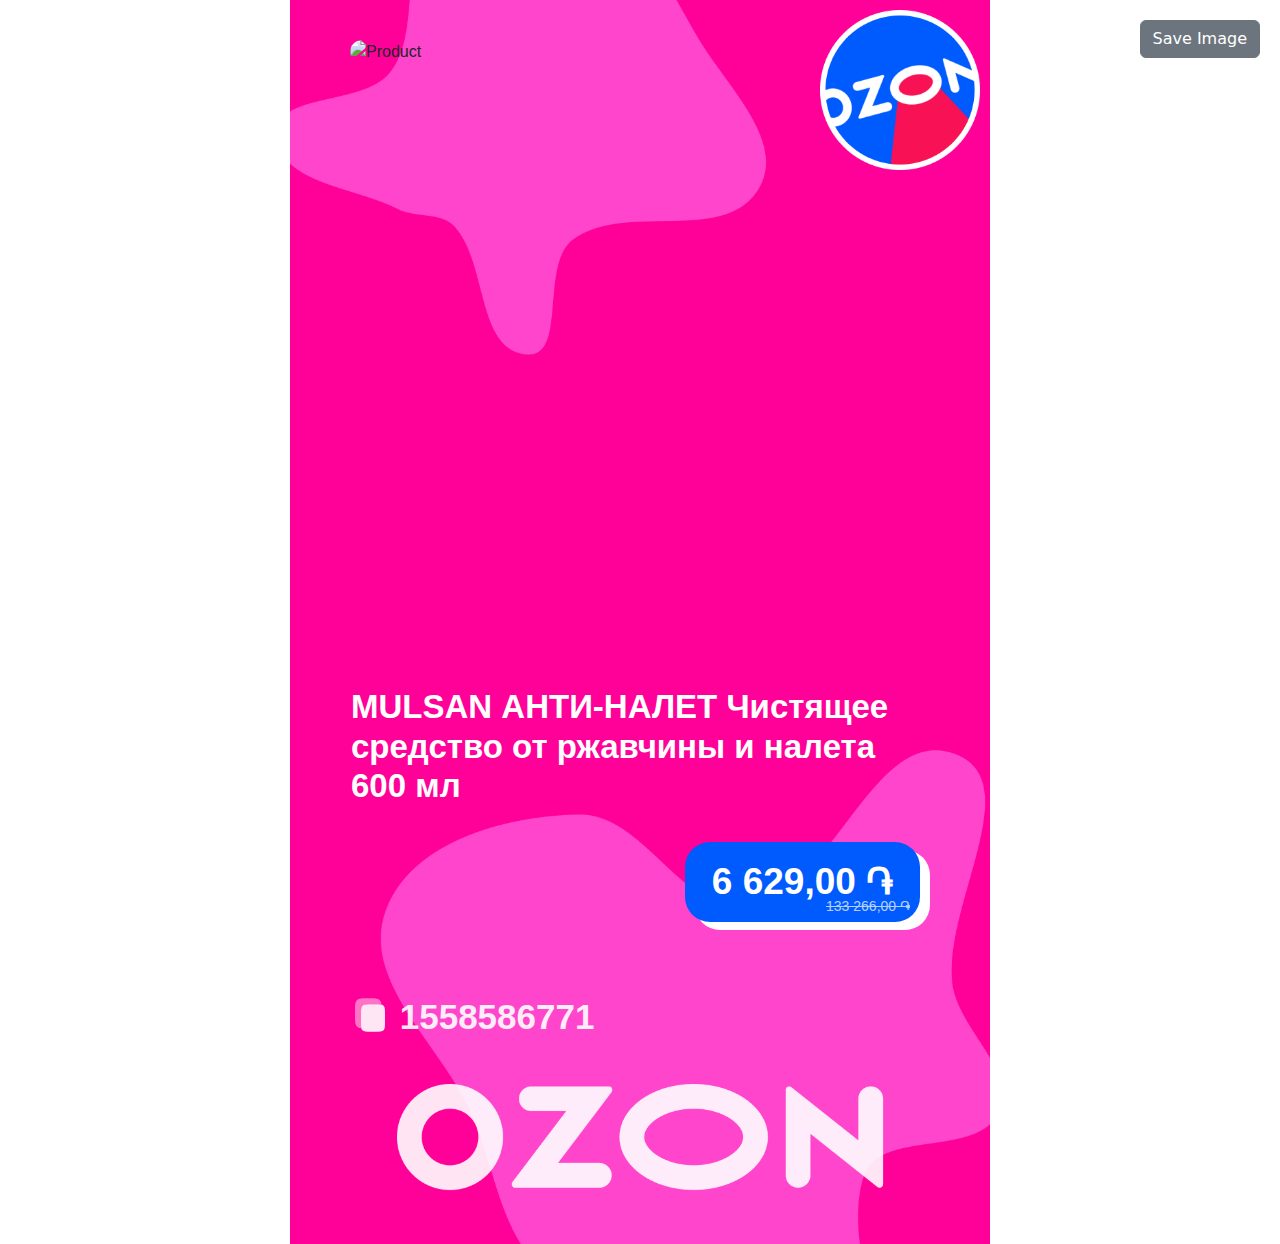
==== standart/index.html @ ec567eed "Add nem function create image" ====
<!doctype html>
<html lang="en" xmlns="http://www.w3.org/1999/xhtml">
<head>
  <meta charset="UTF-8">
  <meta name="viewport"
        content="width=device-width, user-scalable=no, initial-scale=1.0, maximum-scale=1.0, minimum-scale=1.0">
  <meta http-equiv="X-UA-Compatible" content="ie=edge">
  <link rel="stylesheet" href="../css/bootstrap.min.css">
  <link rel="stylesheet" href="../icons/icons.css">
  <link rel="stylesheet" href="style.css">

  <script src="../js/jquery-3.4.1.min.js"></script>
  <script src="../js/bootstrap.bundle.min.js"></script>

  <title>OZ-Sale-ads</title>
</head>
<body>


<div class="product" id="product">
  <img src="sales.png" alt="Product" class="bg">
  <img src="ozon-logo.png" alt="Product" class="ozon-logo">
  <img src="https://ir-3.ozone.ru/s3/multimedia-1-3/wc1000/6933562023.jpg" alt="Product" class="product-product">
    <h3 class="product-title">MULSAN АНТИ-НАЛЕТ Чистящее средство от ржавчины и налета 600 мл</h3>
  <div class="product-body">
    <div class="product-prices fon"></div>
    <div class="product-prices">
      <div class="product-price">6 629,00 ֏</div>
      <div class="product-sale-price">133 266,00 ֏</div>
    </div>
  </div>
  <div class="product-code">
    <svg width="40" height="40" viewBox="0 0 87 87" fill="none" xmlns="http://www.w3.org/2000/svg">
      <path d="M23.925 41.314C23.925 31.4322 23.925 26.4913 26.9809 23.421C30.0404 20.3506 34.9595 20.3506 44.805 20.3506H55.245C65.0869 20.3506 70.0096 20.3506 73.0655 23.421C76.125 26.4913 76.125 31.4322 76.125 41.314V58.7865C76.125 68.6682 76.125 73.6091 73.0655 76.6795C70.0096 79.7498 65.0869 79.7498 55.245 79.7498H44.805C34.9595 79.7498 30.0404 79.7498 26.9809 76.6795C23.9214 73.6091 23.925 68.6682 23.925 58.7865V41.314Z" fill="white"/>
      <path opacity="0.5" d="M15.1235 11.4985C10.875 15.7434 10.875 22.5801 10.875 36.25V43.5C10.875 57.1699 10.875 64.0066 15.1235 68.2515C17.3601 70.4917 20.3181 71.5502 24.621 72.0505C23.925 69.0055 23.925 64.815 23.925 58.783V41.3141C23.925 31.4324 23.925 26.4915 26.9809 23.4211C30.0404 20.3507 34.9595 20.3507 44.805 20.3507H55.245C61.2335 20.3507 65.395 20.3507 68.4328 21.0395C67.9325 16.7149 66.874 13.746 64.6265 11.4985C60.3816 7.25 53.5449 7.25 39.875 7.25C26.2051 7.25 19.3684 7.25 15.1235 11.4985Z" fill="white"/>
    </svg>
    <span>1558586771</span>
  </div>
</div>


  <button class="btn btn-secondary" id="save-image">Save Image</button>

<script src="../js/script.js"></script>
<script src="../js/fastfront.js"></script>
</body>
</html>
---- icons/icons.css ----
.fa, .fa-brands, .fa-duotone, .fa-light, .fa-regular, .fa-solid, .fa-thin, .fab, .fad, .fal, .far, .fas, .fat {
    -moz-osx-font-smoothing: grayscale;
    -webkit-font-smoothing: antialiased;
    font-style: normal;
    font-variant: normal;
    line-height: 1;
    text-rendering: auto
}


.fa-magnifying-glass:before {
    content: "\f002"
}


.fa-github:before {
    content: "\f09b"
}
.fa-house:before {
    content: "\f015"
}
.fa-location-dot:before {
    content: "\f3c5"
}


/*---------------------------------*/


@font-face {
    font-family: "Font Awesome 6 Brands";
    font-style: normal;
    font-weight: 400;
    font-display: block;
    src: url(fontawesome/fa-brands-400.woff2) format("woff2"), url(fontawesome/fa-brands-400.ttf) format("truetype")
}

.fa-brands, .fab {
    font-family: "Font Awesome 6 Brands";
    font-weight: 400
}


:host, :root {
    --fa-font-duotone: normal 900 1em/1 "Font Awesome 6 Duotone"
}

@font-face {
    font-family: "Font Awesome 6 Duotone";
    font-style: normal;
    font-weight: 900;
    font-display: block;
    src: url(fontawesome/fa-duotone-900.woff2) format("woff2"), url(fontawesome/fa-duotone-900.ttf) format("truetype")
}

.fa-duotone, .fad {
    position: relative;
    font-family: "Font Awesome 6 Duotone";
    font-weight: 900;
    letter-spacing: normal
}


:host, :root {
    --fa-font-light: normal 300 1em/1 "Font Awesome 6 Pro"
}

@font-face {
    font-family: "Font Awesome 6 Pro";
    font-style: normal;
    font-weight: 300;
    font-display: block;
    src: url(fontawesome/fa-light-300.woff2) format("woff2"), url(fontawesome/fa-light-300.ttf) format("truetype")
}

.fa-light, .fal {
    font-family: "Font Awesome 6 Pro";
    font-weight: 300
}

:host, :root {
    --fa-font-regular: normal 400 1em/1 "Font Awesome 6 Pro"
}

@font-face {
    font-family: "Font Awesome 6 Pro";
    font-style: normal;
    font-weight: 400;
    font-display: block;
    src: url(fontawesome/fa-regular-400.woff2) format("woff2"), url(fontawesome/fa-regular-400.ttf) format("truetype")
}

.fa-regular, .far {
    font-family: "Font Awesome 6 Pro";
    font-weight: 400
}

:host, :root {
    --fa-font-solid: normal 900 1em/1 "Font Awesome 6 Pro"
}

@font-face {
    font-family: "Font Awesome 6 Pro";
    font-style: normal;
    font-weight: 900;
    font-display: block;
    src: url(fontawesome/fa-solid-900.woff2) format("woff2"), url(fontawesome/fa-solid-900.ttf) format("truetype")
}

.fa-solid, .fas {
    font-family: "Font Awesome 6 Pro";
    font-weight: 900
}

:host, :root {
    --fa-font-thin: normal 100 1em/1 "Font Awesome 6 Pro"
}

@font-face {
    font-family: "Font Awesome 6 Pro";
    font-style: normal;
    font-weight: 100;
    font-display: block;
    src: url(fontawesome/fa-thin-100.woff2) format("woff2"), url(fontawesome/fa-thin-100.ttf) format("truetype")
}

.fa-thin, .fat {
    font-family: "Font Awesome 6 Pro";
    font-weight: 100
}

@font-face {
    font-family: "Font Awesome 5 Brands";
    font-display: block;
    font-weight: 400;
    src: url(fontawesome/fa-brands-400.woff2) format("woff2"), url(fontawesome/fa-brands-400.ttf) format("truetype")
}

@font-face {
    font-family: "Font Awesome 5 Pro";
    font-display: block;
    font-weight: 900;
    src: url(fontawesome/fa-solid-900.woff2) format("woff2"), url(fontawesome/fa-solid-900.ttf) format("truetype")
}

@font-face {
    font-family: "Font Awesome 5 Pro";
    font-display: block;
    font-weight: 400;
    src: url(fontawesome/fa-regular-400.woff2) format("woff2"), url(fontawesome/fa-regular-400.ttf) format("truetype")
}

@font-face {
    font-family: "Font Awesome 5 Pro";
    font-display: block;
    font-weight: 300;
    src: url(fontawesome/fa-light-300.woff2) format("woff2"), url(fontawesome/fa-light-300.ttf) format("truetype")
}

@font-face {
    font-family: "Font Awesome 5 Duotone";
    font-display: block;
    font-weight: 900;
    src: url(fontawesome/fa-duotone-900.woff2) format("woff2"), url(fontawesome/fa-duotone-900.ttf) format("truetype")
}

@font-face {
    font-family: "FontAwesome";
    font-display: block;
    src: url(fontawesome/fa-solid-900.woff2) format("woff2"), url(fontawesome/fa-solid-900.ttf) format("truetype")
}

@font-face {
    font-family: "FontAwesome";
    font-display: block;
    src: url(fontawesome/fa-brands-400.woff2) format("woff2"), url(fontawesome/fa-brands-400.ttf) format("truetype")
}

@font-face {
    font-family: "FontAwesome";
    font-display: block;
    src: url(fontawesome/fa-regular-400.woff2) format("woff2"), url(fontawesome/fa-regular-400.ttf) format("truetype");
    unicode-range: u+f003, u+f006, u+f014, u+f016-f017, u+f01a-f01b, u+f01d, u+f022, u+f03e, u+f044, u+f046, u+f05c-f05d, u+f06e, u+f070, u+f087-f088, u+f08a, u+f094, u+f096-f097, u+f09d, u+f0a0, u+f0a2, u+f0a4-f0a7, u+f0c5, u+f0c7, u+f0e5-f0e6, u+f0eb, u+f0f6-f0f8, u+f10c, u+f114-f115, u+f118-f11a, u+f11c-f11d, u+f133, u+f147, u+f14e, u+f150-f152, u+f185-f186, u+f18e, u+f190-f192, u+f196, u+f1c1-f1c9, u+f1d9, u+f1db, u+f1e3, u+f1ea, u+f1f7, u+f1f9, u+f20a, u+f247-f248, u+f24a, u+f24d, u+f255-f25b, u+f25d, u+f271-f274, u+f278, u+f27b, u+f28c, u+f28e, u+f29c, u+f2b5, u+f2b7, u+f2ba, u+f2bc, u+f2be, u+f2c0-f2c1, u+f2c3, u+f2d0, u+f2d2, u+f2d4, u+f2dc
}

@font-face {
    font-family: "FontAwesome";
    font-display: block;
    src: url(fontawesome/fa-v4compatibility.woff2) format("woff2"), url(fontawesome/fa-v4compatibility.ttf) format("truetype");
    unicode-range: u+f041, u+f047, u+f065-f066, u+f07d-f07e, u+f080, u+f08b, u+f08e, u+f090, u+f09a, u+f0ac, u+f0ae, u+f0b2, u+f0d0, u+f0d6, u+f0e4, u+f0ec, u+f10a-f10b, u+f123, u+f13e, u+f148-f149, u+f14c, u+f156, u+f15e, u+f160-f161, u+f163, u+f175-f178, u+f195, u+f1f8, u+f219, u+f27a
}
---- standart/style.css ----
* {
  margin: 0;
  padding: 0;
  outline: none;
  box-sizing: border-box;
  font-family: sans-serif;
}

html {
  -webkit-text-size-adjust: 100%;
  -webkit-tap-highlight-color: transparent;
}

@media (max-width: 1024px) {
  html {
    font-size: 15px;
  }
}
@media (max-width: 992px) {
  html {
    font-size: 14px;
  }
}
@media (max-width: 768px) {
  html {
    font-size: 12px;
  }
}
.trans {
  transition: 0.3s;
}

.product {
  width: 700px;
  position: relative;
  margin: 0 auto;
}
.product .ozon-logo {
  position: absolute;
  top: 10px;
  right: 10px;
  z-index: 1;
  width: 160px;
}
.product .bg {
  width: 100%;
}
.product-title {
  position: absolute;
  left: 61px;
  top: 687px;
  font-size: 33px;
  color: #fff;
  width: 587px;
  text-align: left;
  margin-bottom: 30px;
  font-weight: 700;
}
.product-body {
  position: absolute;
  right: 70px;
  top: 850px;
  width: 235px;
}
.product-prices {
  width: 100%;
  height: 80px;
  border-radius: 25px;
  background: #005BFF;
  position: relative;
}
.product-prices.fon {
  margin-bottom: -88px;
  background: #fff;
  position: relative;
  right: -10px;
}
.product-price {
  position: absolute;
  left: 50%;
  top: 50%;
  font-size: 37px;
  color: #fff;
  width: 240px;
  text-align: center;
  font-family: sans-serif;
  font-weight: 600;
  transform: translate(-50%, -50%);
}
.product-sale-price {
  position: absolute;
  bottom: 5px;
  right: 10px;
  color: #fff;
  font-size: 14px;
  text-align: right;
  text-decoration: line-through;
  opacity: 0.7;
}
.product-product {
  position: absolute;
  left: 60px;
  top: 40px;
  width: 580px;
  max-height: 630px;
  height: auto;
  border-radius: 18px;
  object-fit: cover;
  object-position: top;
}
.product-code {
  color: #fff;
  font-size: 35px;
  text-align: left;
  width: 260px;
  margin-top: 50px;
  line-height: 28px;
  opacity: 0.9;
  position: absolute;
  left: 60px;
  top: 950px;
  font-weight: 700;
}
.product-code svg {
  transform: translateY(-5px);
}
.product-location {
  position: absolute;
  top: 910px;
  left: 48px;
  height: 70px;
  width: 608px;
  background: #fff;
  text-align: center;
  color: #e53e97;
  font-size: 40px;
  display: flex;
  justify-content: center;
  align-items: center;
  letter-spacing: 4px;
  font-weight: 500;
}

#save-image {
  position: fixed;
  top: 20px;
  right: 20px;
}

/*# sourceMappingURL=style.css.map */
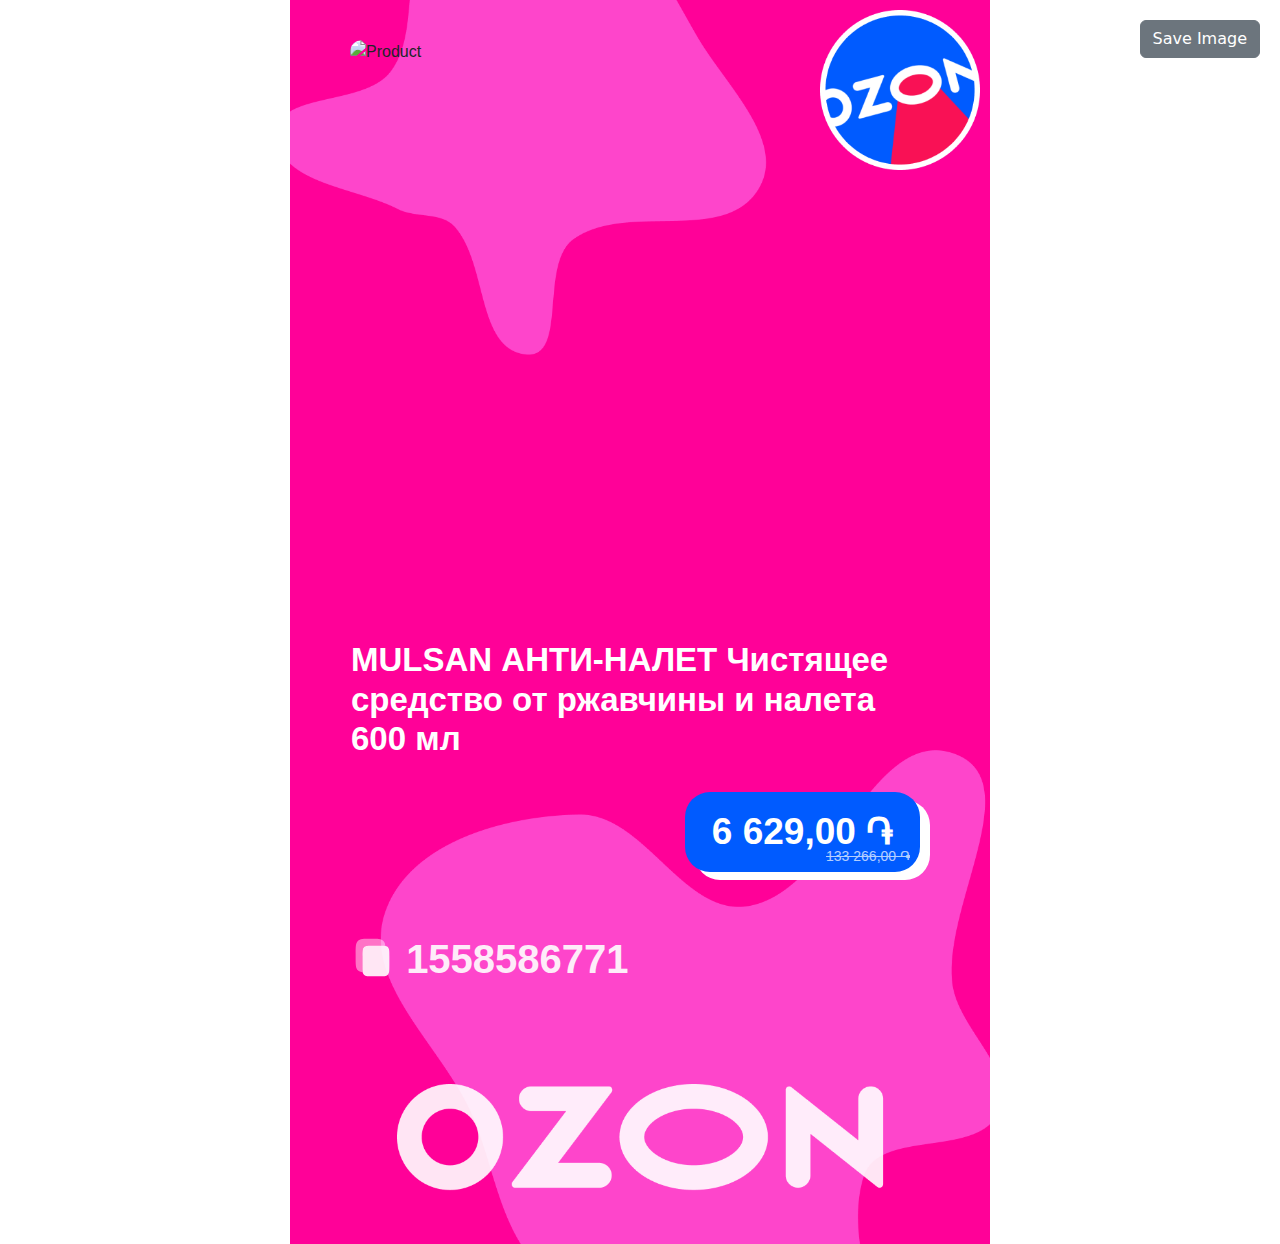
==== commit 0027a1ff: "fix bugs" ====
--- a/standart/index.html
+++ b/standart/index.html
@@ -7,7 +7,7 @@
   <meta http-equiv="X-UA-Compatible" content="ie=edge">
   <link rel="stylesheet" href="../css/bootstrap.min.css">
   <link rel="stylesheet" href="../icons/icons.css">
-  <link rel="stylesheet" href="style.css">
+  <link rel="stylesheet" href="css/style.css">
 
   <script src="../js/jquery-3.4.1.min.js"></script>
   <script src="../js/bootstrap.bundle.min.js"></script>
@@ -30,7 +30,7 @@
     </div>
   </div>
   <div class="product-code">
-    <svg width="40" height="40" viewBox="0 0 87 87" fill="none" xmlns="http://www.w3.org/2000/svg">
+    <svg width="45" height="45" viewBox="0 0 87 87" fill="none" xmlns="http://www.w3.org/2000/svg">
       <path d="M23.925 41.314C23.925 31.4322 23.925 26.4913 26.9809 23.421C30.0404 20.3506 34.9595 20.3506 44.805 20.3506H55.245C65.0869 20.3506 70.0096 20.3506 73.0655 23.421C76.125 26.4913 76.125 31.4322 76.125 41.314V58.7865C76.125 68.6682 76.125 73.6091 73.0655 76.6795C70.0096 79.7498 65.0869 79.7498 55.245 79.7498H44.805C34.9595 79.7498 30.0404 79.7498 26.9809 76.6795C23.9214 73.6091 23.925 68.6682 23.925 58.7865V41.314Z" fill="white"/>
       <path opacity="0.5" d="M15.1235 11.4985C10.875 15.7434 10.875 22.5801 10.875 36.25V43.5C10.875 57.1699 10.875 64.0066 15.1235 68.2515C17.3601 70.4917 20.3181 71.5502 24.621 72.0505C23.925 69.0055 23.925 64.815 23.925 58.783V41.3141C23.925 31.4324 23.925 26.4915 26.9809 23.4211C30.0404 20.3507 34.9595 20.3507 44.805 20.3507H55.245C61.2335 20.3507 65.395 20.3507 68.4328 21.0395C67.9325 16.7149 66.874 13.746 64.6265 11.4985C60.3816 7.25 53.5449 7.25 39.875 7.25C26.2051 7.25 19.3684 7.25 15.1235 11.4985Z" fill="white"/>
     </svg>
@@ -41,7 +41,7 @@
 
   <button class="btn btn-secondary" id="save-image">Save Image</button>
 
-<script src="../js/script.js"></script>
+<script src="js/script.js"></script>
 <script src="../js/fastfront.js"></script>
 </body>
 </html>--- a/standart/css/style.css
+++ b/standart/css/style.css
@@ -0,0 +1,149 @@
+* {
+  margin: 0;
+  padding: 0;
+  outline: none;
+  box-sizing: border-box;
+  font-family: sans-serif;
+}
+
+html {
+  -webkit-text-size-adjust: 100%;
+  -webkit-tap-highlight-color: transparent;
+}
+
+@media (max-width: 1024px) {
+  html {
+    font-size: 15px;
+  }
+}
+@media (max-width: 992px) {
+  html {
+    font-size: 14px;
+  }
+}
+@media (max-width: 768px) {
+  html {
+    font-size: 12px;
+  }
+}
+.trans {
+  transition: 0.3s;
+}
+
+.product {
+  width: 700px;
+  position: relative;
+  margin: 0 auto;
+}
+.product .ozon-logo {
+  position: absolute;
+  top: 10px;
+  right: 10px;
+  z-index: 1;
+  width: 160px;
+}
+.product .bg {
+  width: 100%;
+}
+.product-title {
+  position: absolute;
+  left: 61px;
+  top: 640px;
+  font-size: 33px;
+  color: #fff;
+  width: 587px;
+  text-align: left;
+  margin-bottom: 30px;
+  font-weight: 700;
+}
+.product-body {
+  position: absolute;
+  right: 70px;
+  top: 800px;
+  width: 235px;
+}
+.product-prices {
+  width: 100%;
+  height: 80px;
+  border-radius: 25px;
+  background: #005BFF;
+  position: relative;
+}
+.product-prices.fon {
+  margin-bottom: -88px;
+  background: #fff;
+  position: relative;
+  right: -10px;
+}
+.product-price {
+  position: absolute;
+  left: 50%;
+  top: 50%;
+  font-size: 37px;
+  color: #fff;
+  width: 240px;
+  text-align: center;
+  font-family: sans-serif;
+  font-weight: 600;
+  transform: translate(-50%, -50%);
+}
+.product-sale-price {
+  position: absolute;
+  bottom: 5px;
+  right: 10px;
+  color: #fff;
+  font-size: 14px;
+  text-align: right;
+  text-decoration: line-through;
+  opacity: 0.7;
+}
+.product-product {
+  position: absolute;
+  left: 60px;
+  top: 40px;
+  width: 580px;
+  max-height: 580px;
+  height: auto;
+  border-radius: 18px;
+  object-fit: cover;
+  object-position: top;
+}
+.product-code {
+  color: #fff;
+  font-size: 40px;
+  text-align: left;
+  margin-top: 50px;
+  line-height: 28px;
+  opacity: 0.9;
+  position: absolute;
+  left: 60px;
+  top: 890px;
+  font-weight: 700;
+}
+.product-code svg {
+  transform: translateY(-5px);
+}
+.product-location {
+  position: absolute;
+  top: 910px;
+  left: 48px;
+  height: 70px;
+  width: 608px;
+  background: #fff;
+  text-align: center;
+  color: #e53e97;
+  font-size: 40px;
+  display: flex;
+  justify-content: center;
+  align-items: center;
+  letter-spacing: 4px;
+  font-weight: 500;
+}
+
+#save-image {
+  position: fixed;
+  top: 20px;
+  right: 20px;
+}
+
+/*# sourceMappingURL=style.css.map */
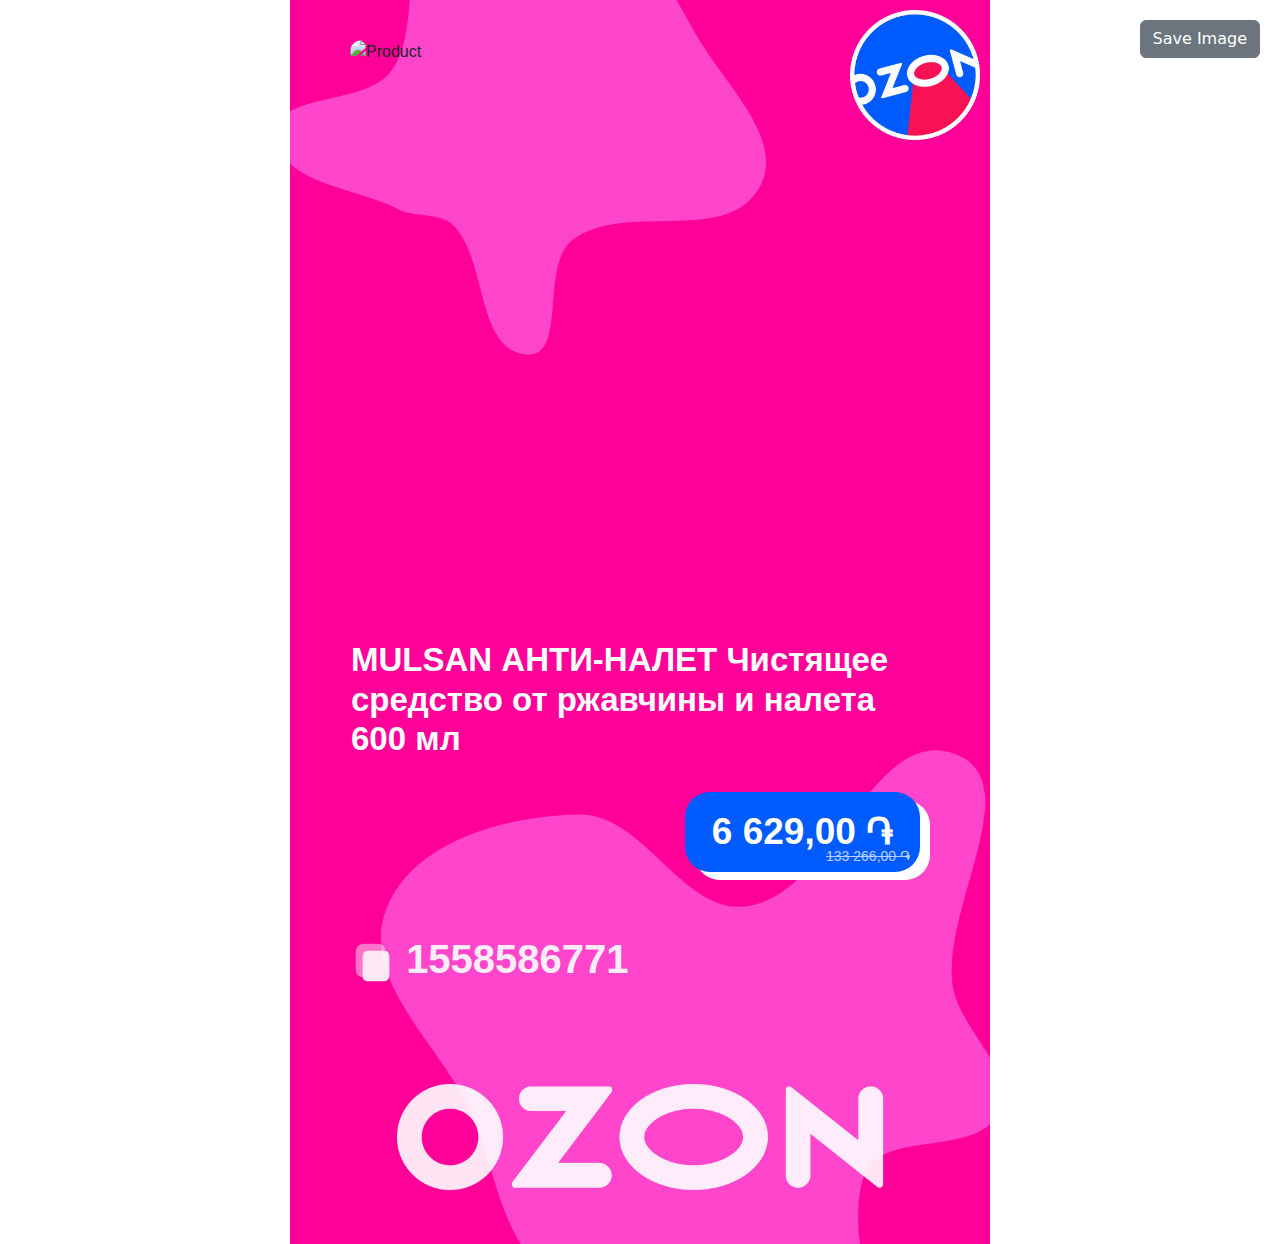
==== commit 86fd32cd: "Add new design" ====
--- a/standart/index.html
+++ b/standart/index.html
@@ -39,7 +39,7 @@
 </div>
 
 
-  <button class="btn btn-secondary" id="save-image">Save Image</button>
+<button class="btn btn-secondary" id="save-image">Save Image</button>
 
 <script src="js/script.js"></script>
 <script src="../js/fastfront.js"></script>
--- a/standart/css/style.css
+++ b/standart/css/style.css
@@ -40,7 +40,7 @@
   top: 10px;
   right: 10px;
   z-index: 1;
-  width: 160px;
+  width: 130px;
 }
 .product .bg {
   width: 100%;
@@ -120,9 +120,6 @@
   top: 890px;
   font-weight: 700;
 }
-.product-code svg {
-  transform: translateY(-5px);
-}
 .product-location {
   position: absolute;
   top: 910px;
